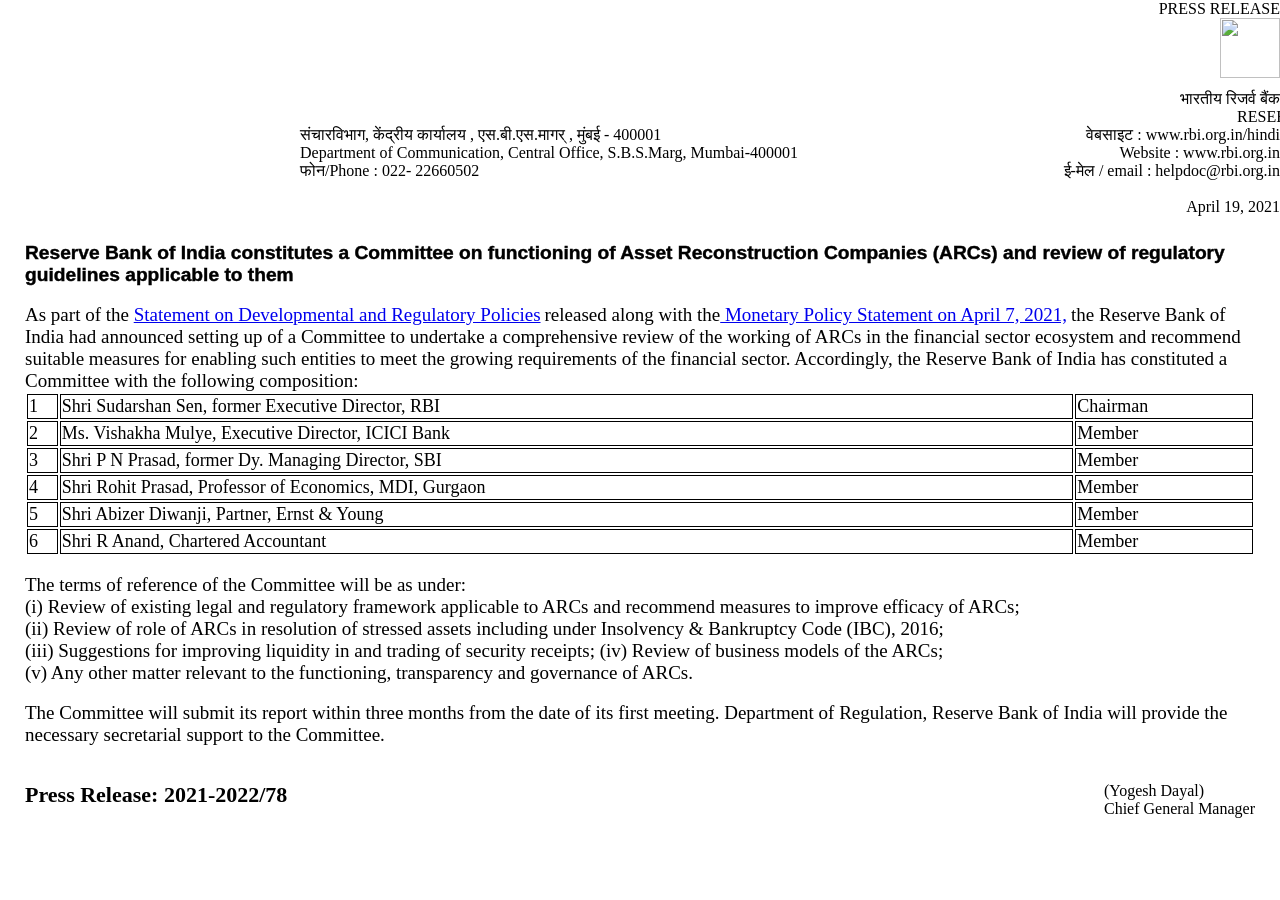
==== press.html @ 55f31d4e "internship assignment" ====
<!DOCTYPE html>
<html lang="en">
    
<head>
    <meta charset="UTF-8">
    <meta http-equiv="X-UA-Compatible" content="IE=edge">
    <meta name="viewport" content="width=device-width, initial-scale=1.0">
    <title>Regulation</title>
    <link rel="stylesheet" href="design.css"/>
</head>
<body>
    <header>
        
      
        <a class="right"> PRESS RELEASE</a>
        <br>
        <div class="rbi-logo">
        <img  src="https://aniportalimages.s3.amazonaws.com/media/details/RBI_nLIIKZH.jpg" height="60" width="60"></div>
        <br>
        <br>
        <br>
        <br>
        <a class="right"> भारतीय रिजर्व बैंक </a>
        <br>
        <a class="right-r">RESERVE BANK OF INDIA</a>
        <br>
        <a class="left" > संचारविभाग, केंद्रीय कार्यालय , एस.बी.एस.मागर् , मुंबई - 400001</a>
        <a class="right"> वेबसाइट : www.rbi.org.in/hindi</a>
        <br>
        <a class="left">Department of Communication, Central Office, S.B.S.Marg, Mumbai-400001</a>
        <a class="right">Website : www.rbi.org.in</a>
        <br>
        <a class="left">फोन/Phone : 022- 22660502</a>
        <a class="right">ई-मेल / email : helpdoc@rbi.org.in</a>
        <br>
        <br>
        <a class="date-r">April 19, 2021</a>
    </header>
    <section class="mm">
        <br>
        <br>
        <br>
        <a class="sect-head">Reserve Bank of India constitutes a Committee on functioning of Asset
            Reconstruction Companies (ARCs) and review of regulatory guidelines
            applicable to them</a>
            <br>
            <br>
            <a class="sect"> As part of the </a><a class="sect" href="https://rbi.org.in/Scripts/BS_PressReleaseDisplay.aspx?prid=51382" target="_blank" rel="noopener noreferrer"> Statement on Developmental and Regulatory Policies</a>
            <a class="sect">released along with the</a><a class="sect" href="https://rbi.org.in/Scripts/BS_PressReleaseDisplay.aspx?prid=51381" target="_blank" rel="noopener noreferrer"> Monetary Policy Statement on April 7, 2021,</a>
    <a class="sect">the Reserve Bank of India
        had announced setting up of a Committee to undertake a comprehensive review of
        the working of ARCs in the financial sector ecosystem and recommend suitable
        measures for enabling such entities to meet the growing requirements of the financial
        sector. Accordingly, the Reserve Bank of India has constituted a Committee with the
        following composition:</a>
        <table class="rbi-table" style="width: 100%;">
            <tr>
            <td>1</td> 
            <td>Shri Sudarshan Sen, former Executive Director, RBI</td>
            <td>Chairman</td>
            </tr>  
            <tr>  
        <td>2</td>
        <td> Ms. Vishakha Mulye, Executive Director, ICICI Bank</td>
        <td> Member</td>
            </tr>
            <tr>
                <td> 3</td>
                <td>Shri P N Prasad, former Dy. Managing Director, SBI </td>
                <td>Member </td>
            </tr>
        <tr>
            <td>4</td>
            <td>Shri Rohit Prasad, Professor of Economics, MDI, Gurgaon</td>
            <td>Member</td>
         </tr>
         <tr>
             <td>5</td>
             <td> Shri Abizer Diwanji, Partner, Ernst & Young</td>
             <td>Member</td>
         </tr>
         <tr>
             <td>6</td>
             <td> Shri R Anand, Chartered Accountant</td>
             <td>Member</td>
         </tr>
        </table>
        <br>
        <a class="btm-abv">The terms of reference of the Committee will be as under:<br>
            (i) Review of existing legal and regulatory framework applicable to ARCs and
            recommend measures to improve efficacy of ARCs;<br>
            (ii) Review of role of ARCs in resolution of stressed assets including under
            Insolvency & Bankruptcy Code (IBC), 2016;<br>
            (iii) Suggestions for improving liquidity in and trading of security receipts;
            (iv) Review of business models of the ARCs;<br>
            (v) Any other matter relevant to the functioning, transparency and governance of
            ARCs.</a>
            <br>
            <br>
            <a class="btm-abv">The Committee will submit its report within three months from the date of its first
                meeting. Department of Regulation, Reserve Bank of India will provide the necessary
                secretarial support to the Committee.</a>
                <br>
                <br>
                <br>
                <a class="press-r">Press Release: 2021-2022/78</a>
    <a class="press-name">(Yogesh Dayal)<br>
        Chief General Manager</a>
        </section>
</body>
</html>
---- design.css ----
html,body{
    margin:0;
    padding:0;
}
.main-footer{
    font-size: 10px;
    padding-left: 39em;
    padding-right: 29em;

}
.line-footer{
   text-align:center;
}
.main-head{
    padding: 560px;
    font-weight: 900;
    font-size: 22px;

}
.res{
    padding: 125px;
    font-size: xx-large;
}
.rbi{
    padding: 590px;
}
.header{
    font-size: large;
    margin: 20px;
    font-weight: 400;
}
.date{
    font-size: x-large;
    font-weight: 500;
    float: right;
    margin-right: 50px;
}
.info{

    font-size: large;
    margin: 18px;

}
.main-content{
    font-size: 25px;
    margin: 20px;
}
.about-content{
    font-size: initial;
    font-weight: 100;
    margin: 15px;

}
.main-bank{
    font-size: 55px;
    font-family: sans-serif;
    text-align: center;
}
.sub-head{
    font-size: 25px;
    padding: 16px;
}
.common-space{
    font-size: 16px;
    word-spacing: 2px;
    line-height: 1.2;
    padding: 16px;
    font-family: fangsong;
}
.key{
    font-size: 13px;
    font-weight: 100;
    font: -webkit-control;
}
.point-head{
    font-size: 32px;
    font-weight: 1000;
}
.content-end{
    padding: 16px;
    font-size: xx-large;
}
.image{
    text-align: center;
}
.right{
    float: right; 

}
.sect-head{
  
    font-size: larger;
    font-weight: 900;
    font-family: sans-serif;
    -webkit-text-stroke: thin;
}
.mm{
    margin: 25px;
    margin-top: -10px;
}
.sect{
    font-size: 19px;

}

 td{
    border: 1px solid black;
}
.rbi-table{
    font-size: 18px;
    
}
.btm-abv{
    font-size: 19px;
}
.press-r{
    font-weight: bold;
    font-size: 22px;
}
.press-name{
    float: right;
}
.left{
    padding: 300px;
}
.date-r{
    float: right;
}
.rbi-logo{
    float: right;
}
.right-r{
    margin-inline-end: -150px;
    float: right;
}
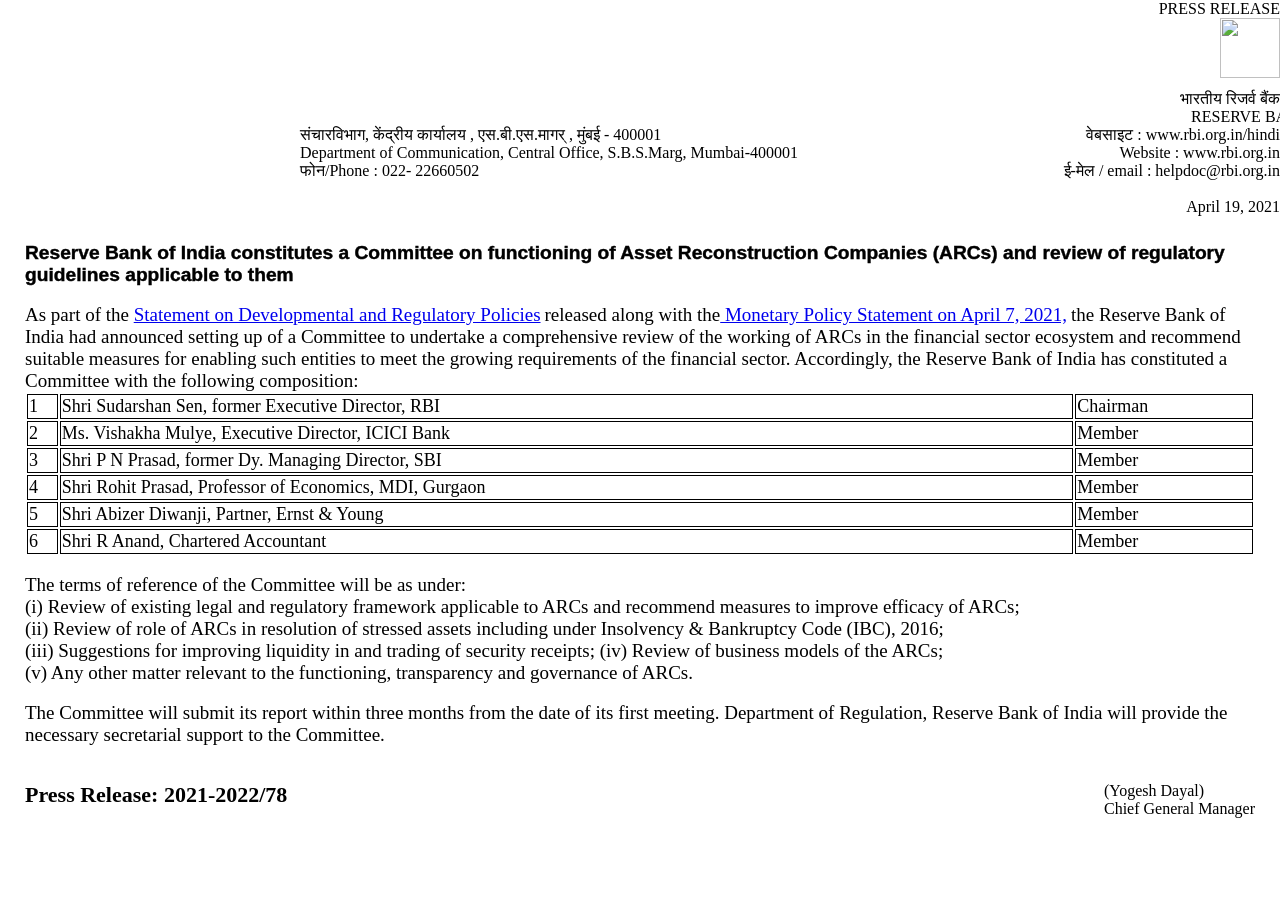
==== commit 025474dd: "adjusted rbi header" ====
--- a/press.html
+++ b/press.html
@@ -10,8 +10,6 @@
 </head>
 <body>
     <header>
-        
-      
         <a class="right"> PRESS RELEASE</a>
         <br>
         <div class="rbi-logo">
--- a/design.css
+++ b/design.css
@@ -130,6 +130,6 @@
     float: right;
 }
 .right-r{
-    margin-inline-end: -150px;
+    margin-right: -104px;
     float: right;
 }
